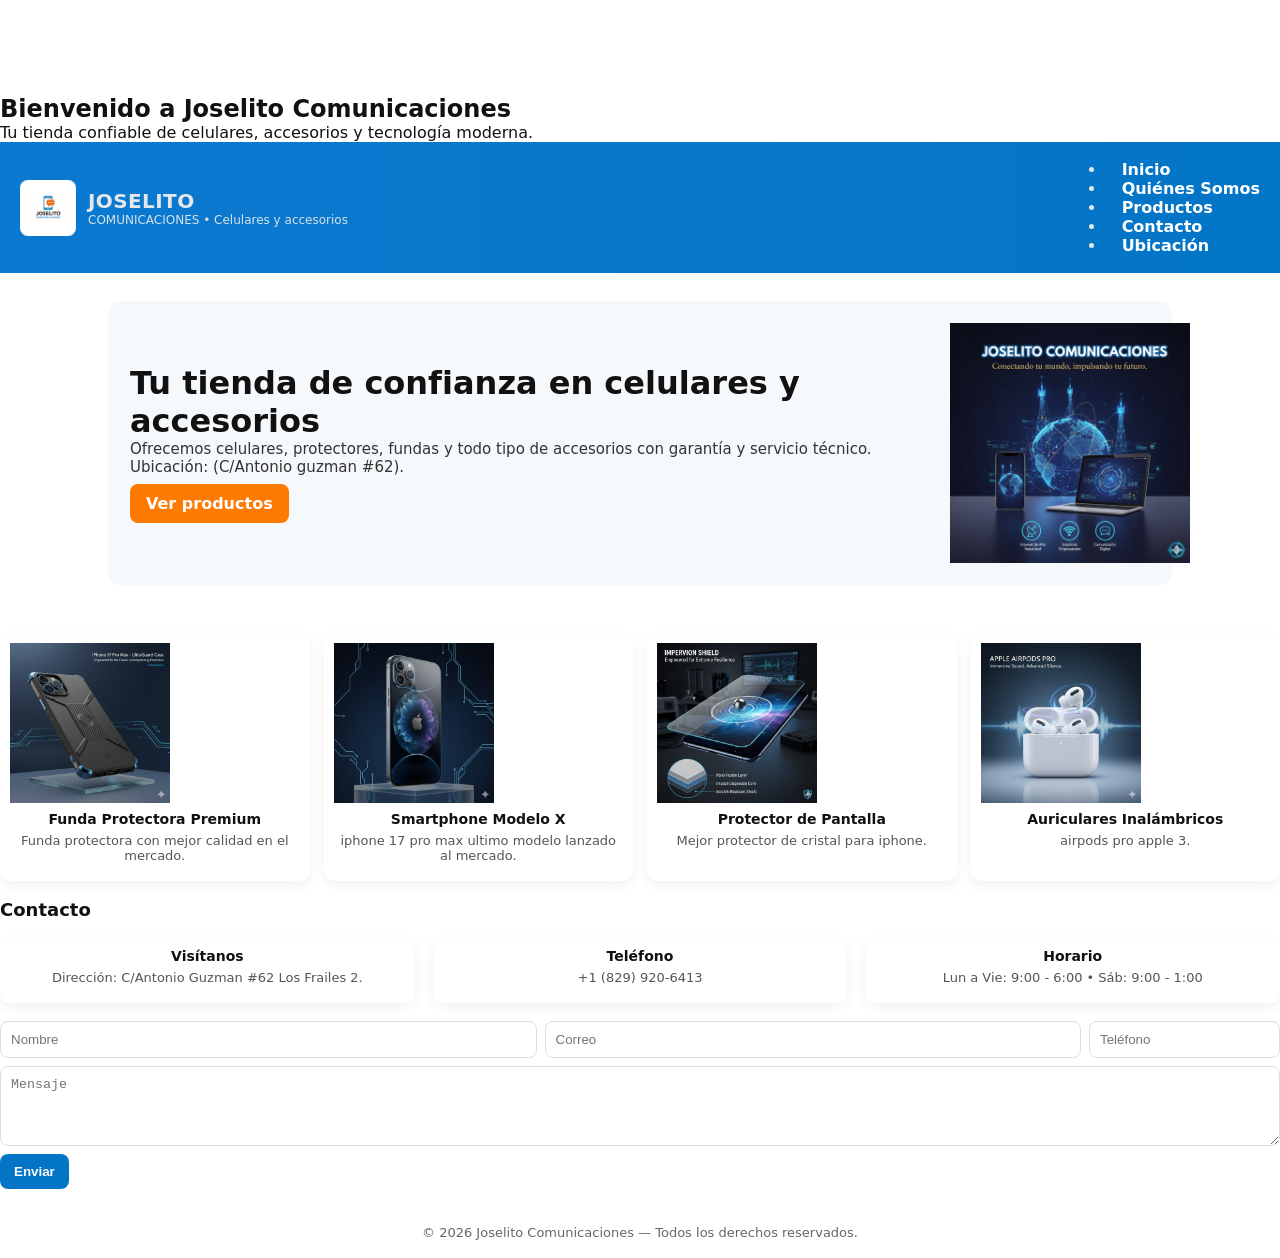
==== index.html @ 8a587d8e "Add files via upload" ====
<!DOCTYPE html>
<html lang="es">
<head>
    <title>Joselito Comunicaciones - Inicio</title>
    <link rel="stylesheet" href="estilos.css">
    <style>
.product {
    padding: 10px;
    border: 1px solid #ddd;
    margin-bottom: 15px;
    width: 300px;
}

button {
    padding: 8px 12px;
    background: #0056ff;
    color: white;
    border: none;
    cursor: pointer;
}

button:hover {
    background: #003bbb;
}
</style>

</head>

<body>
 
<nav class="navbar">
    <ul>
        <li><a href="index.html">Inicio</a></li>
        <li><a href="quienes-somos.html">Quiénes Somos</a></li>
        <li><a href="productos.html">Productos</a></li>
        <li><a href="contacto.html">Contacto</a></li>
        <li><a href="ubicacion.html">Ubicación</a></li>
    </ul>
</nav>

<section class="section">
    <h1>Bienvenido a Joselito Comunicaciones</h1>
    <p>Tu tienda confiable de celulares, accesorios y tecnología moderna.</p>

</html>

  <style>
    /* RESET BÁSICO */
    * { box-sizing: border-box; margin: 0; padding: 0; }
    html,body { height:100%; font-family: Inter, system-ui, -apple-system, "Segoe UI", Roboto, "Helvetica Neue", Arial; color:#111; }
    a { color: inherit; text-decoration: none; }
    img { max-width:100%; display:block; }

    /* LAYOUT */
   header {
      background: linear-gradient(90deg,#0b79d0,#0375c6);
      color: hsl(214, 16%, 91%);
      padding: 18px 20px;
      display:flex;
      align-items:center;
      gap:18px;
}
    .logo {
      display:flex;
      align-items:center;
      gap:12px;
    }
    .logo img { width:56px; height:56px; object-fit:contain; border-radius:8px; background:#fff; padding:6px; }
    .brand { font-size:20px; font-weight:700; letter-spacing:0.4px; }
    .tag { font-size:12px; opacity:0.95; }

    nav { margin-left:auto; }
    nav a { color: #fff; margin-left:16px; font-weight:600; }

    main { padding:28px 18px; max-width:1100px; margin:0 auto; }

    /* HERO */
    .hero {
      display:flex;
      flex-direction:column;
      gap:14px;
      background: #f6f9fc;
      padding:22px;
      border-radius:12px;
      margin-bottom:20px;
    }
    .hero .title { font-size:28px; font-weight:800; }
    .hero .subtitle { color:#333; font-size:15px; }
    .cta { display:inline-block; margin-top:8px; background:#ff7a00; color:#fff; padding:10px 16px; border-radius:8px; font-weight:700; }

    /* GALERÍA / PRODUCTOS */
    .section-title { margin:18px 0 12px; font-size:18px; font-weight:700; }
    .gallery-grid {
      display:grid;
      grid-template-columns: repeat(auto-fit,minmax(180px,1fr));
      gap:14px;
    }
    .card {
      background:#fff;
      border-radius:10px;
      padding:10px;
      box-shadow: 0 4px 12px rgba(15,20,30,0.06);
      text-align:center;
    }
    .card img { height:160px; object-fit:contain; margin-bottom:8px; }
    .card h4 { font-size:14px; margin-bottom:6px; }
    .card p { font-size:13px; color:#555; margin-bottom:8px; }

    /* CONTACTO & FOOTER */
    .contact {
      display:flex;
      gap:18px;
      flex-wrap:wrap;
      margin:18px 0;
      align-items:center;
    }
    .contact .card { flex:1; min-width:220px; }
    footer { text-align:center; color:#666; font-size:13px; padding:18px 6px; margin-top:18px; }

    /* MODAL IMAGEN */
    .modal {
      position:fixed;
      inset:0;
      display:none;
      justify-content:center;
      align-items:center;
      background: rgba(0,0,0,0.6);
      z-index:9999;
    }
    .modal.open { display:flex; }
    .modal .imgwrap { max-width:90%; max-height:90%; background:#fff; padding:8px; border-radius:8px; }
    .modal img { max-height:80vh; max-width:100%; display:block; }

    /* RESPONSIVE */
    @media (min-width:900px){
      .hero { flex-direction:row; align-items:center; justify-content:space-between; gap:24px; }
      .hero .title { font-size:32px; }
    }
  </style>
</head>
<body>

  <header>
    <div class="logo">
      
      <img src="logo joselito comunciaciones.png" alt="Logo Joselito Comunicaciones">
      <div>
        <div class="brand">JOSELITO</div>
        <div class="tag">COMUNICACIONES • Celulares y accesorios</div>
      </div>
    </div>

<nav class="navbar">
    <ul>
        <li><a href="index.html">Inicio</a></li>
        <li><a href="quienes-somos.html">Quiénes Somos</a></li>
        <li><a href="productos.html">Productos</a></li>
        <li><a href="contacto.html">Contacto</a></li>
        <li><a href="ubicacion.html">Ubicación</a></li>
    </ul>
</nav>

    </ul>
</nav>

    </nav>
  </header>

  <main>
    
    <section class="hero" aria-labelledby="hero-title">
      <div>
        <h1 id="hero-title" class="title">Tu tienda de confianza en celulares y accesorios</h1>
        <p class="subtitle">Ofrecemos celulares, protectores, fundas y todo tipo de accesorios con garantía y servicio técnico. Ubicación: (C/Antonio guzman #62).</p>
        <a class="cta" href="#productos">Ver productos</a>
      </div>
      <div style="min-width:200px; text-align:center;">
        
        <img src="imagen promocional.png" alt="Promoción de celulares" style="max-width:240px;">
      </div>
    </section>

    <!-- GALERÍA DE PRODUCTOS -->
    </p>

    </ul>
</section>


      <div class="gallery-grid">
        <!-- Tarjeta de producto: duplica y edita según necesites -->
        <article class="card">
          <!-- Reemplaza src por images/accesorio1.jpg -->
          <img src="funda protectora.png" alt="Funda protectora - Ejemplo" loading="lazy" data-full="images/accesorio1.jpg">
          <h4>Funda Protectora Premium</h4>
          <p>Funda protectora con mejor calidad en el mercado.</p>
        </article>

        <article class="card">
          <img src="iphone 17 pro max.png" alt="Smartphone modelo X - Ejemplo" loading="lazy" data-full="images/telefono1.jpg">
          <h4>Smartphone Modelo X</h4>
          <p>iphone 17 pro max ultimo modelo lanzado al mercado.</p>
        </article>

        <article class="card">
          <img src="protector de pantalla.png" alt="Protector de pantalla - Ejemplo" loading="lazy" data-full="images/accesorio2.jpg">
          <h4>Protector de Pantalla</h4>
          <p>Mejor protector de cristal para iphone.</p>
        </article>

        <article class="card">
          <img src="airpods pro apple.png" alt="Auriculares inalámbricos - Ejemplo" loading="lazy" data-full="images/auriculares1.jpg">
          <h4>Auriculares Inalámbricos</h4>
          <p>airpods pro apple 3.</p>
        </article>

        <!-- Agrega más tarjetas según lo necesites -->
      </div>
    </section>

          </p>
        </div>
      </div>
    </section>

    <!-- CONTACTO -->
    <section id="contacto" aria-labelledby="contacto-title">
      <h2 id="contacto-title" class="section-title">Contacto</h2>

      <div class="contact">
        <div class="card">
          <h4>Visítanos</h4>
          <p>Dirección: C/Antonio Guzman #62 Los Frailes 2.</p>
        </div>

        <div class="card">
          <h4>Teléfono</h4>
          <p>+1 (829) 920-6413 </p>
        </div>

        <div class="card">
          <h4>Horario</h4>
          <p>Lun a Vie: 9:00 - 6:00 • Sáb: 9:00 - 1:00</p>
        </div>
      </div>

      <!-- FORMULARIO SIMPLE (sin backend) -->
      <div style="margin-top:12px;">
        <form onsubmit="event.preventDefault(); alert('Formulario de contacto: reemplaza la acción por tu backend o correo.');" style="display:flex;gap:8px;flex-wrap:wrap;">
          <input type="text" placeholder="Nombre" required style="padding:10px;border-radius:8px;border:1px solid #ddd;flex:1;min-width:180px;">
          <input type="email" placeholder="Correo" required style="padding:10px;border-radius:8px;border:1px solid #ddd;flex:1;min-width:180px;">
          <input type="tel" placeholder="Teléfono" style="padding:10px;border-radius:8px;border:1px solid #ddd;min-width:160px;">
          <textarea placeholder="Mensaje" required style="padding:10px;border-radius:8px;border:1px solid #ddd;width:100%;min-height:80px;"></textarea>
          <button type="submit" style="background:#0375c6;color:#fff;border:none;padding:10px 14px;border-radius:8px;font-weight:700;">Enviar</button>
        </form>
      </div>
    </section>

    <footer>
      © <span id="anio"></span> Joselito Comunicaciones — Todos los derechos reservados.
    </footer>
  </main>

  <!-- MODAL PARA AMPLIAR IMÁGENES -->
  <div id="imgModal" class="modal" role="dialog" aria-modal="true" aria-hidden="true">
    <div class="imgwrap" role="document">
      <img id="modalImg" src="" alt="Imagen ampliada">
    </div>
  </div>

  <script>
    // Rellenar año en el footer
    document.getElementById('anio').textContent = new Date().getFullYear();

    // Modal de imágenes (se abre al dar clic en cualquier imagen con data-full)
    const modal = document.getElementById('imgModal');
    const modalImg = document.getElementById('modalImg');

    document.querySelectorAll('img[data-full]').forEach(img => {
      img.style.cursor = 'zoom-in';
      img.addEventListener('click', () => {
        const src = img.getAttribute('data-full') || img.src;
        modalImg.src = src;
        modalImg.alt = img.alt || 'Imagen ampliada';
        modal.classList.add('open');
        modal.setAttribute('aria-hidden', 'false');
      });
    });

    modal.addEventListener('click', (e) => {
      if (e.target === modal || e.target === modalImg) {
        modal.classList.remove('open');
        modal.setAttribute('aria-hidden','true');
        modalImg.src = '';
      }
    });

    // Manejo de teclado (Esc para cerrar)
    document.addEventListener('keydown', (e) => {
      if (e.key === 'Escape' && modal.classList.contains('open')) {
        modal.classList.remove('open');
        modal.setAttribute('aria-hidden','true');
        modalImg.src = '';
      }
    });
  </script>
</body>
</html>
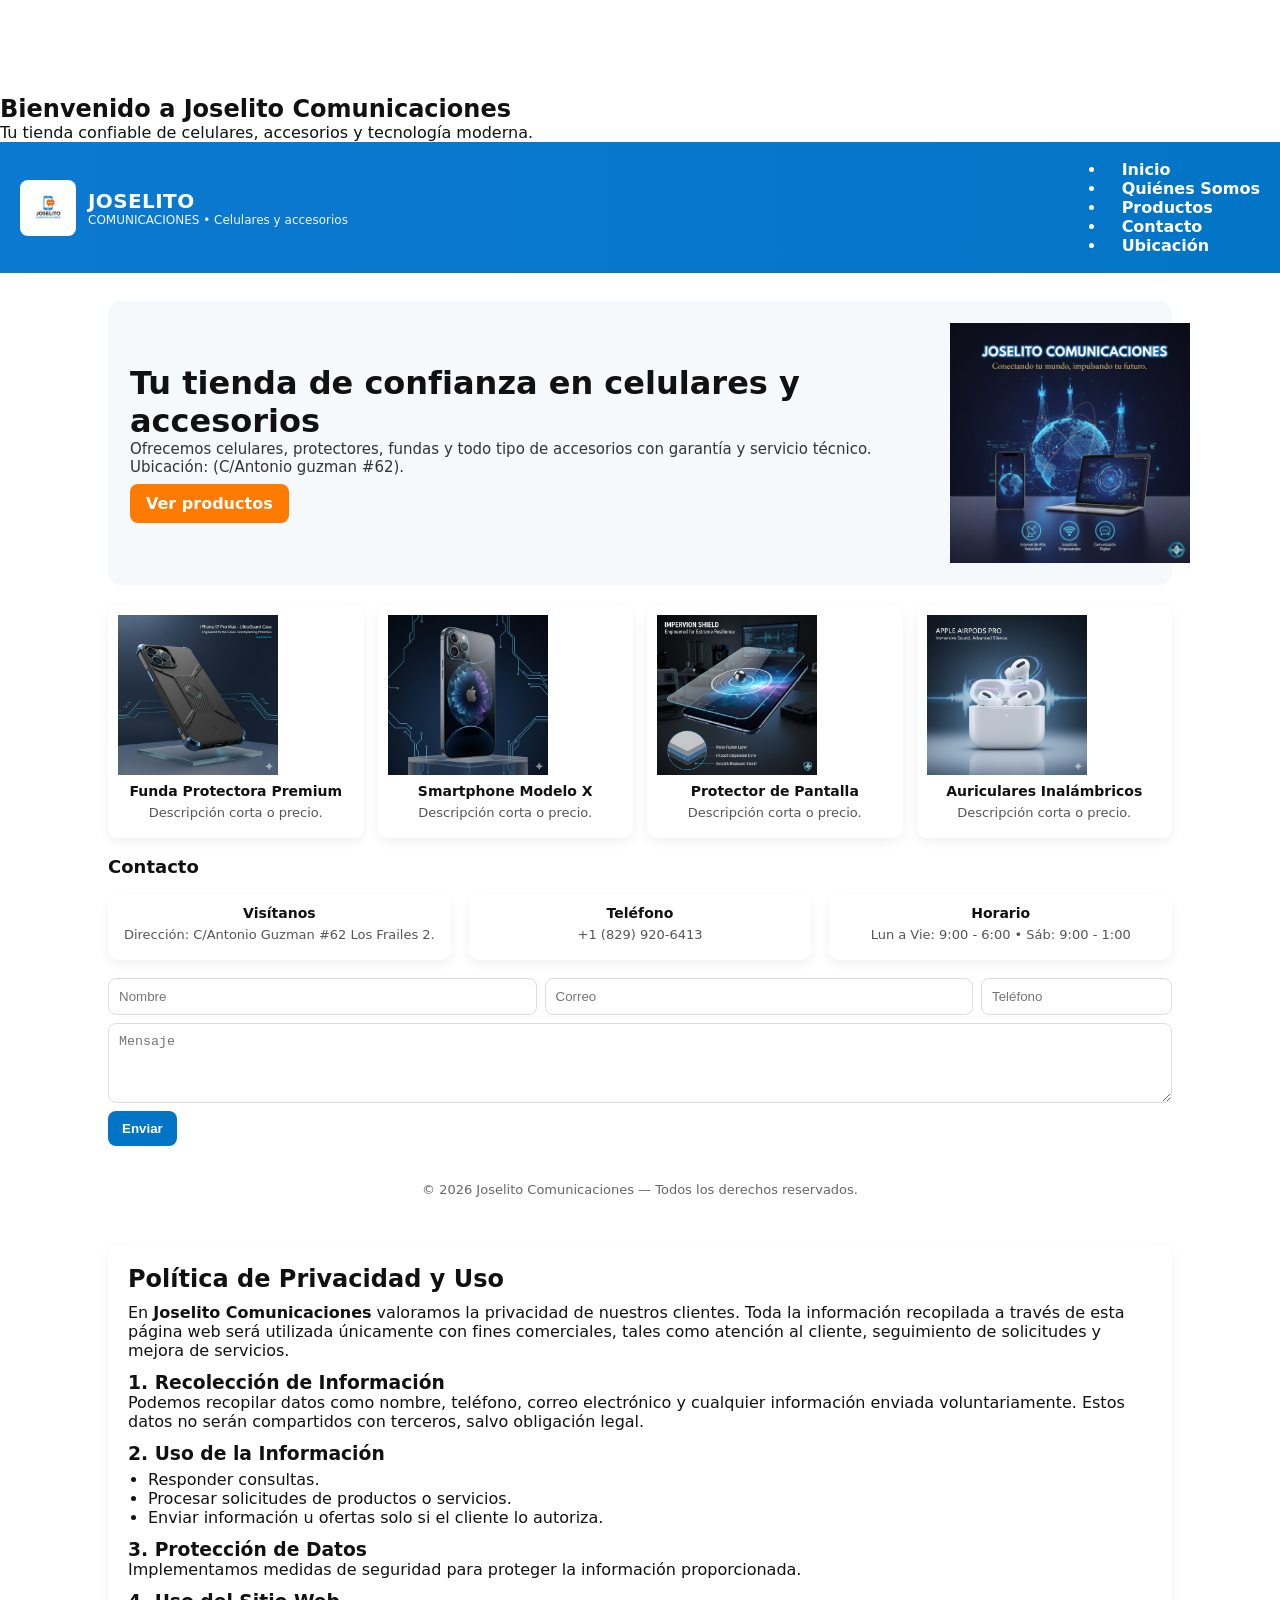
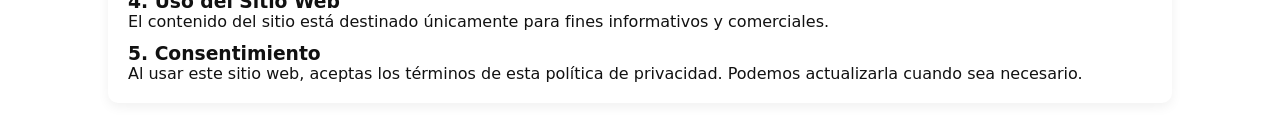
==== commit e987023b: "Add files via upload" ====
--- a/index.html
+++ b/index.html
@@ -1,33 +1,13 @@
 <!DOCTYPE html>
 <html lang="es">
 <head>
+    <meta charset="UTF-8">
     <title>Joselito Comunicaciones - Inicio</title>
     <link rel="stylesheet" href="estilos.css">
-    <style>
-.product {
-    padding: 10px;
-    border: 1px solid #ddd;
-    margin-bottom: 15px;
-    width: 300px;
-}
-
-button {
-    padding: 8px 12px;
-    background: #0056ff;
-    color: white;
-    border: none;
-    cursor: pointer;
-}
-
-button:hover {
-    background: #003bbb;
-}
-</style>
-
 </head>
 
 <body>
- 
+
 <nav class="navbar">
     <ul>
         <li><a href="index.html">Inicio</a></li>
@@ -41,8 +21,11 @@
 <section class="section">
     <h1>Bienvenido a Joselito Comunicaciones</h1>
     <p>Tu tienda confiable de celulares, accesorios y tecnología moderna.</p>
-
+</section>
+
+</body>
 </html>
+
 
   <style>
     /* RESET BÁSICO */
@@ -52,14 +35,14 @@
     img { max-width:100%; display:block; }
 
     /* LAYOUT */
-   header {
+    header {
       background: linear-gradient(90deg,#0b79d0,#0375c6);
-      color: hsl(214, 16%, 91%);
+      color: #fff;
       padding: 18px 20px;
       display:flex;
       align-items:center;
       gap:18px;
-}
+    }
     .logo {
       display:flex;
       align-items:center;
@@ -106,6 +89,17 @@
     .card h4 { font-size:14px; margin-bottom:6px; }
     .card p { font-size:13px; color:#555; margin-bottom:8px; }
 
+    /* MISIÓN / VISIÓN / VALORES */
+    .grid-3 {
+      display:grid;
+      grid-template-columns: repeat(auto-fit,minmax(220px,1fr));
+      gap:12px;
+      margin-top:10px;
+    }
+    .box { background:#fff; padding:16px; border-radius:10px; box-shadow:0 4px 12px rgba(15,20,30,0.05); }
+    .box h3 { font-size:16px; margin-bottom:8px; }
+    .box p { color:#444; font-size:14px; line-height:1.5; }
+
     /* CONTACTO & FOOTER */
     .contact {
       display:flex;
@@ -180,49 +174,39 @@
       </div>
     </section>
 
-    <!-- GALERÍA DE PRODUCTOS -->
-    </p>
-
-    </ul>
+ 
 </section>
 
 
       <div class="gallery-grid">
-        <!-- Tarjeta de producto: duplica y edita según necesites -->
         <article class="card">
-          <!-- Reemplaza src por images/accesorio1.jpg -->
           <img src="funda protectora.png" alt="Funda protectora - Ejemplo" loading="lazy" data-full="images/accesorio1.jpg">
           <h4>Funda Protectora Premium</h4>
-          <p>Funda protectora con mejor calidad en el mercado.</p>
+          <p>Descripción corta o precio.</p>
         </article>
 
         <article class="card">
           <img src="iphone 17 pro max.png" alt="Smartphone modelo X - Ejemplo" loading="lazy" data-full="images/telefono1.jpg">
           <h4>Smartphone Modelo X</h4>
-          <p>iphone 17 pro max ultimo modelo lanzado al mercado.</p>
+          <p>Descripción corta o precio.</p>
         </article>
 
         <article class="card">
           <img src="protector de pantalla.png" alt="Protector de pantalla - Ejemplo" loading="lazy" data-full="images/accesorio2.jpg">
           <h4>Protector de Pantalla</h4>
-          <p>Mejor protector de cristal para iphone.</p>
+          <p>Descripción corta o precio.</p>
         </article>
 
         <article class="card">
           <img src="airpods pro apple.png" alt="Auriculares inalámbricos - Ejemplo" loading="lazy" data-full="images/auriculares1.jpg">
           <h4>Auriculares Inalámbricos</h4>
-          <p>airpods pro apple 3.</p>
+          <p>Descripción corta o precio.</p>
         </article>
 
-        <!-- Agrega más tarjetas según lo necesites -->
       </div>
     </section>
 
-          </p>
-        </div>
-      </div>
-    </section>
-
+   
     <!-- CONTACTO -->
     <section id="contacto" aria-labelledby="contacto-title">
       <h2 id="contacto-title" class="section-title">Contacto</h2>
@@ -244,7 +228,6 @@
         </div>
       </div>
 
-      <!-- FORMULARIO SIMPLE (sin backend) -->
       <div style="margin-top:12px;">
         <form onsubmit="event.preventDefault(); alert('Formulario de contacto: reemplaza la acción por tu backend o correo.');" style="display:flex;gap:8px;flex-wrap:wrap;">
           <input type="text" placeholder="Nombre" required style="padding:10px;border-radius:8px;border:1px solid #ddd;flex:1;min-width:180px;">
@@ -259,6 +242,43 @@
     <footer>
       © <span id="anio"></span> Joselito Comunicaciones — Todos los derechos reservados.
     </footer>
+
+    <!-- POLÍTICA DE PRIVACIDAD Y USO -->
+<section id="politica" style="margin-top:30px; background:#fff; padding:20px; border-radius:10px; box-shadow:0 4px 12px rgba(0,0,0,0.06);">
+    <h2 style="margin-bottom:10px;">Política de Privacidad y Uso</h2>
+
+    <p>
+        En <strong>Joselito Comunicaciones</strong> valoramos la privacidad de nuestros clientes.
+        Toda la información recopilada a través de esta página web será utilizada únicamente con fines comerciales,
+        tales como atención al cliente, seguimiento de solicitudes y mejora de servicios.
+    </p>
+
+    <h3 style="margin-top:12px;">1. Recolección de Información</h3>
+    <p>
+        Podemos recopilar datos como nombre, teléfono, correo electrónico y cualquier información enviada voluntariamente.
+        Estos datos no serán compartidos con terceros, salvo obligación legal.
+    </p>
+
+    <h3 style="margin-top:12px;">2. Uso de la Información</h3>
+    <ul style="margin-left:20px; margin-top:6px;">
+        <li>Responder consultas.</li>
+        <li>Procesar solicitudes de productos o servicios.</li>
+        <li>Enviar información u ofertas solo si el cliente lo autoriza.</li>
+    </ul>
+
+    <h3 style="margin-top:12px;">3. Protección de Datos</h3>
+    <p>Implementamos medidas de seguridad para proteger la información proporcionada.</p>
+
+    <h3 style="margin-top:12px;">4. Uso del Sitio Web</h3>
+    <p>El contenido del sitio está destinado únicamente para fines informativos y comerciales.</p>
+
+    <h3 style="margin-top:12px;">5. Consentimiento</h3>
+    <p>
+        Al usar este sitio web, aceptas los términos de esta política de privacidad.
+        Podemos actualizarla cuando sea necesario.
+    </p>
+</section>
+
   </main>
 
   <!-- MODAL PARA AMPLIAR IMÁGENES -->
@@ -269,10 +289,8 @@
   </div>
 
   <script>
-    // Rellenar año en el footer
     document.getElementById('anio').textContent = new Date().getFullYear();
 
-    // Modal de imágenes (se abre al dar clic en cualquier imagen con data-full)
     const modal = document.getElementById('imgModal');
     const modalImg = document.getElementById('modalImg');
 
@@ -295,7 +313,6 @@
       }
     });
 
-    // Manejo de teclado (Esc para cerrar)
     document.addEventListener('keydown', (e) => {
       if (e.key === 'Escape' && modal.classList.contains('open')) {
         modal.classList.remove('open');
@@ -304,5 +321,6 @@
       }
     });
   </script>
+
 </body>
-</html>
+</html>
